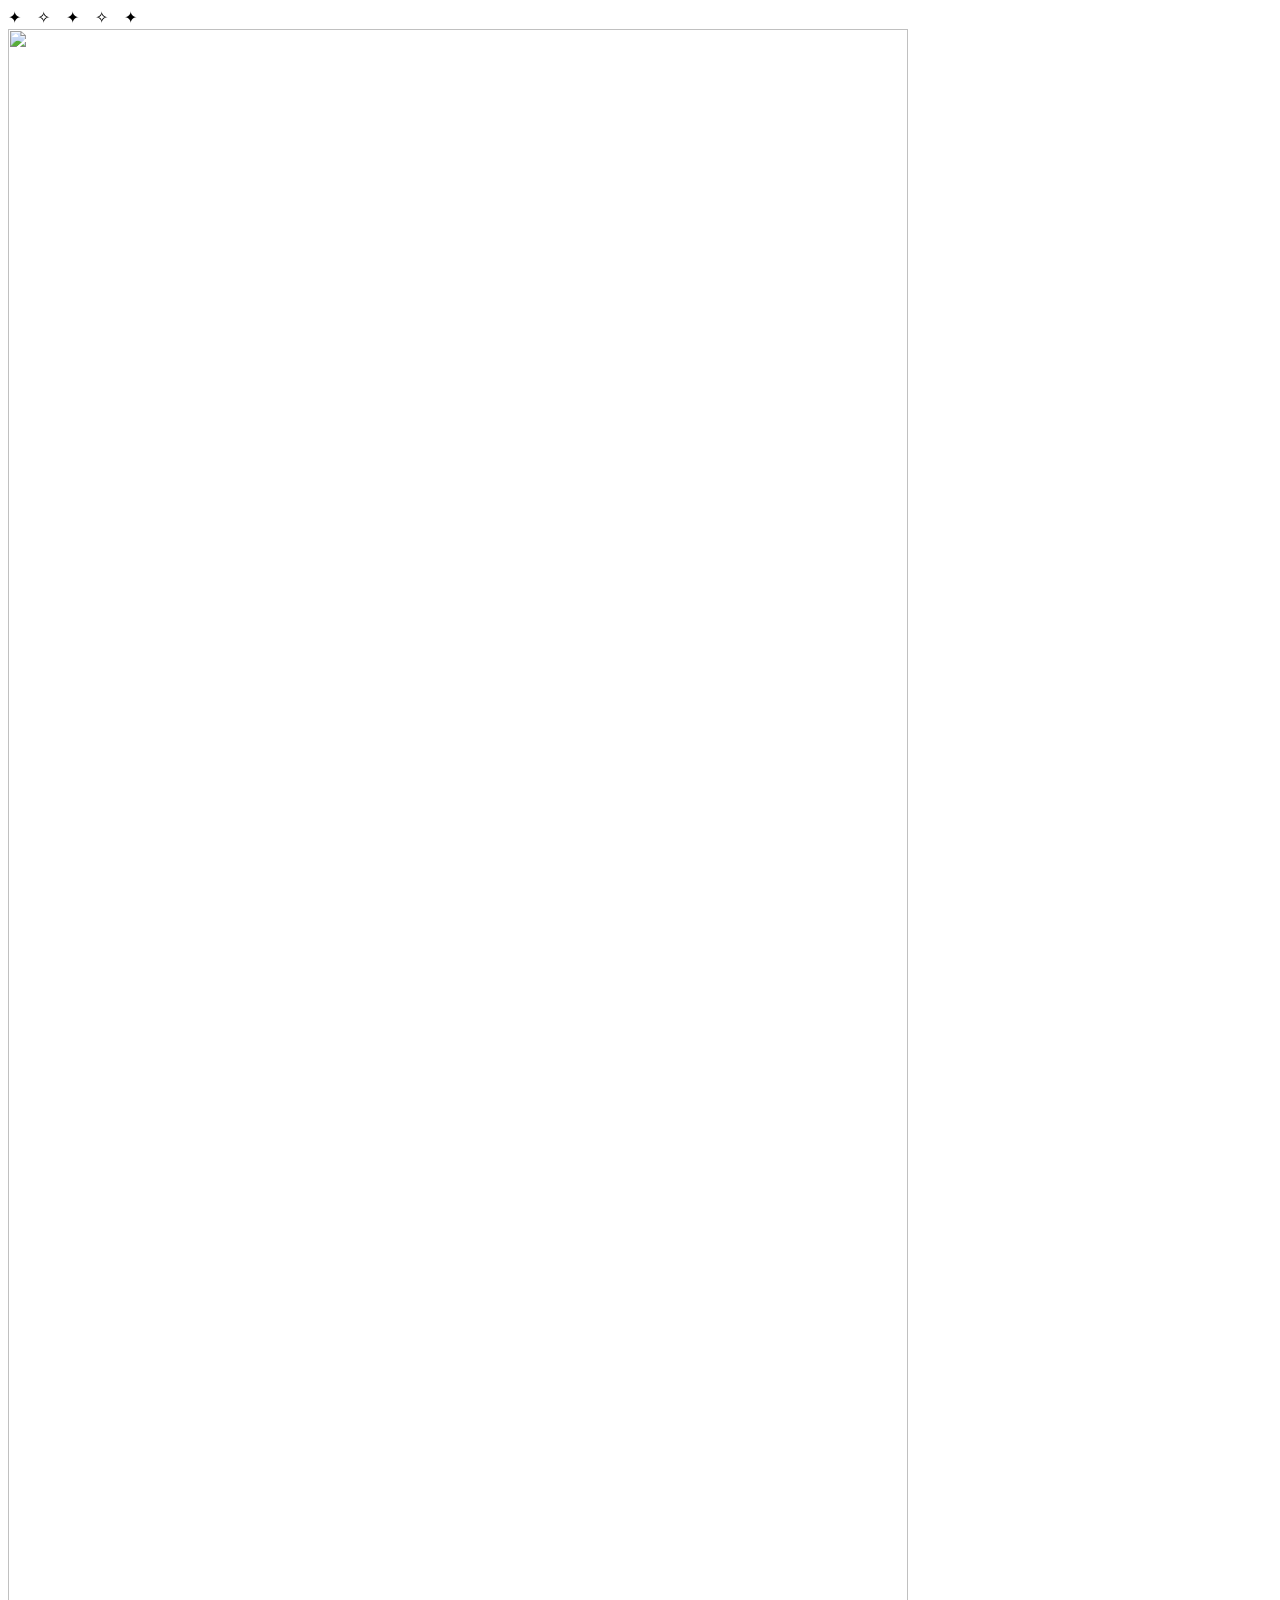
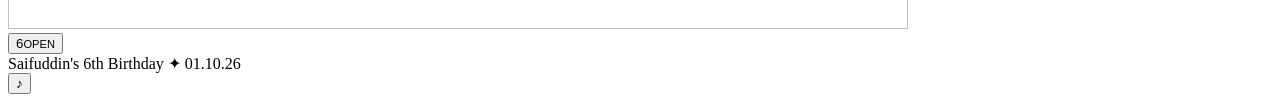
==== index.html @ 498d50bd "Rename 1-index.html to index.html" ====
<!doctype html><html lang="en"><head><meta charset="utf-8"><meta name="viewport" content="width=device-width,initial-scale=1"><meta name="theme-color" content="#e7f6ff"><title>Saifuddin's 6th birthday invitation</title><meta name="description" content="Join us for Saifuddin's 6th birthday, 1 October at 5 PM in Shanti Nagar, Nagpur."><link rel="preload" href="card.jpg" as="image"><link rel="stylesheet" href="style.css"></head><body><main class="birthday">
<div id="envelope" class="envelope"><div class="lights" aria-hidden="true">✦　✧　✦　✧　✦</div><div class="envelope-stage"><img src="card.jpg" alt="" class="peek-card" width="900" height="1600"><div class="half left"></div><div class="half right"></div><button id="open" class="open-button" aria-label="Open Saifuddin's birthday invitation"><span>6</span><small>OPEN</small></button></div><div class="front-label">Saifuddin's 6th Birthday <span>✦</span> 01.10.26</div></div>
<div id="opened" class="opened" hidden><div class="heading"><span class="little-stars">✧　✦　✧</span><h1>Saifuddin turns 6!</h1><span class="heading-rule">✦　✦　✦</span></div><section class="card-wrap" aria-label="Birthday invitation card"><img src="card.jpg" class="card" width="900" height="1600" alt="Saifuddin's 6th birthday party invitation. October 1, 2026 at 5:00 PM. Maimoon Manzil, opposite Aadhar Apartment, Mudliar Chowk, Shanti Nagar, Nagpur."><div id="balloons"></div><div id="rays"></div></section><section class="celebration" aria-label="Animated cake-cutting scene"><span class="section-stars">✧　✦　✧</span><h2>Make a wish!</h2><div id="scene" class="scene"><div class="scene-glow"></div><div class="illustration-child" aria-hidden="true"><div class="hair"></div><div class="face"><i></i><i></i><b></b></div><div class="shirt"></div><div class="arm"></div><div class="hand"></div></div><div class="knife" aria-hidden="true"></div><div class="cake" aria-hidden="true"><div class="candles"><i></i><i></i><i></i><i></i><i></i><i></i></div><div class="frosting"></div><div class="tier">★ 6 ★</div><div class="plate"></div></div><div class="table"></div><span class="scene-balloon one"></span><span class="scene-balloon two"></span></div><button id="cut" class="cake-button">🎂 Cut the cake!</button></section><div class="details"><p>1 October 2026 · 5:00 PM</p><p>Maimoon Manzil<br>Opp. Aadhar Apartment<br>Mudliar Chowk, Shanti Nagar, Nagpur</p></div><a class="directions" href="https://www.google.com/maps/search/?api=1&amp;query=Maimoon+Manzil&amp;query_place_id=ChIJHcoeTADH1DsRcspZvFyrG2w" target="_blank" rel="noopener noreferrer" aria-label="Directions to Maimoon Manzil, Shantinagar Colony, Nagpur">⌖ &nbsp;Directions</a><div class="end-stars">✦　✧　✦</div><button id="replay" class="replay">Watch again ↺</button></div><div id="burst" class="burst" hidden aria-hidden="true"></div><button id="music" class="music" aria-label="Play music">♪</button><audio id="song" loop preload="none"></audio>
</main><script src="script.js" defer></script></body></html>
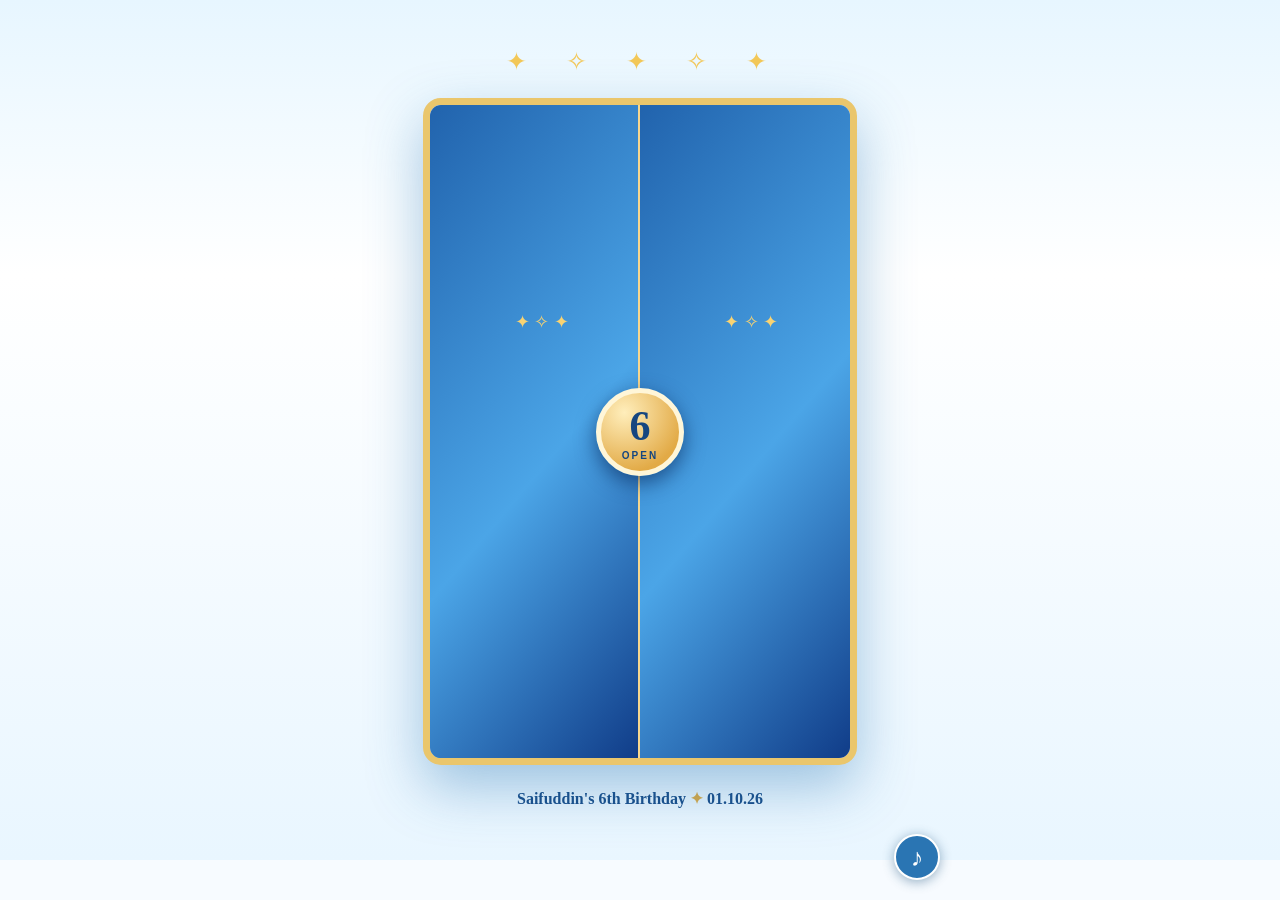
==== commit e7d6f7fb: "Rename 3-index.html to index.html" ====
--- a/index.html
+++ b/index.html
@@ -1,4 +1,4 @@
-<!doctype html><html lang="en"><head><meta charset="utf-8"><meta name="viewport" content="width=device-width,initial-scale=1"><meta name="theme-color" content="#e7f6ff"><title>Saifuddin's 6th birthday invitation</title><meta name="description" content="Join us for Saifuddin's 6th birthday, 1 October at 5 PM in Shanti Nagar, Nagpur."><link rel="preload" href="card.jpg" as="image"><link rel="stylesheet" href="style.css"></head><body><main class="birthday">
+<!doctype html><html lang="en"><head><meta charset="utf-8"><meta name="viewport" content="width=device-width,initial-scale=1"><meta name="theme-color" content="#e7f6ff"><title>Saifuddin's 6th birthday invitation</title><meta name="description" content="Join us for Saifuddin's 6th birthday, 1 October at 5 PM in Shanti Nagar, Nagpur."><meta property="og:type" content="website"><meta property="og:url" content="https://burhanuddinraja008-alt.github.io/family-invitations/"><meta property="og:title" content="Customized Invitation Card | Saifuddin's 6th Birthday"><meta property="og:description" content="For our valuable guest - tap to open your birthday invitation. 1 October 2026, 5:00 PM, Nagpur."><meta property="og:image" content="https://burhanuddinraja008-alt.github.io/family-invitations/card.jpg"><meta property="og:image:secure_url" content="https://burhanuddinraja008-alt.github.io/family-invitations/card.jpg"><meta property="og:image:type" content="image/jpeg"><meta property="og:image:width" content="900"><meta property="og:image:height" content="1600"><meta name="twitter:card" content="summary_large_image"><link rel="preload" href="card.jpg" as="image"><link rel="stylesheet" href="style.css"></head><body><main class="birthday">
 <div id="envelope" class="envelope"><div class="lights" aria-hidden="true">✦　✧　✦　✧　✦</div><div class="envelope-stage"><img src="card.jpg" alt="" class="peek-card" width="900" height="1600"><div class="half left"></div><div class="half right"></div><button id="open" class="open-button" aria-label="Open Saifuddin's birthday invitation"><span>6</span><small>OPEN</small></button></div><div class="front-label">Saifuddin's 6th Birthday <span>✦</span> 01.10.26</div></div>
 <div id="opened" class="opened" hidden><div class="heading"><span class="little-stars">✧　✦　✧</span><h1>Saifuddin turns 6!</h1><span class="heading-rule">✦　✦　✦</span></div><section class="card-wrap" aria-label="Birthday invitation card"><img src="card.jpg" class="card" width="900" height="1600" alt="Saifuddin's 6th birthday party invitation. October 1, 2026 at 5:00 PM. Maimoon Manzil, opposite Aadhar Apartment, Mudliar Chowk, Shanti Nagar, Nagpur."><div id="balloons"></div><div id="rays"></div></section><section class="celebration" aria-label="Animated cake-cutting scene"><span class="section-stars">✧　✦　✧</span><h2>Make a wish!</h2><div id="scene" class="scene"><div class="scene-glow"></div><div class="illustration-child" aria-hidden="true"><div class="hair"></div><div class="face"><i></i><i></i><b></b></div><div class="shirt"></div><div class="arm"></div><div class="hand"></div></div><div class="knife" aria-hidden="true"></div><div class="cake" aria-hidden="true"><div class="candles"><i></i><i></i><i></i><i></i><i></i><i></i></div><div class="frosting"></div><div class="tier">★ 6 ★</div><div class="plate"></div></div><div class="table"></div><span class="scene-balloon one"></span><span class="scene-balloon two"></span></div><button id="cut" class="cake-button">🎂 Cut the cake!</button></section><div class="details"><p>1 October 2026 · 5:00 PM</p><p>Maimoon Manzil<br>Opp. Aadhar Apartment<br>Mudliar Chowk, Shanti Nagar, Nagpur</p></div><a class="directions" href="https://www.google.com/maps/search/?api=1&amp;query=Maimoon+Manzil&amp;query_place_id=ChIJHcoeTADH1DsRcspZvFyrG2w" target="_blank" rel="noopener noreferrer" aria-label="Directions to Maimoon Manzil, Shantinagar Colony, Nagpur">⌖ &nbsp;Directions</a><div class="end-stars">✦　✧　✦</div><button id="replay" class="replay">Watch again ↺</button></div><div id="burst" class="burst" hidden aria-hidden="true"></div><button id="music" class="music" aria-label="Play music">♪</button><audio id="song" loop preload="none"></audio>
 </main><script src="script.js" defer></script></body></html>
--- a/style.css
+++ b/style.css
@@ -0,0 +1,4 @@
+html,body,#root{margin:0;min-height:100%;}body{background:#f7fbff}.birthday{color:#123c70;background:linear-gradient(180deg,#e7f6ff,#fff 32%,#e9f6ff);min-height:75vh;position:relative;overflow:hidden;padding:15px 8px 28px;text-align:center;font-family:Georgia,serif}.envelope{margin:0 auto;max-width:510px;padding-top:30px}.lights{color:#f3c858;font-size:25px;margin-bottom:20px;letter-spacing:7px}.envelope-stage{position:relative;perspective:1100px;aspect-ratio:9/14;width:min(94%,420px);margin:auto;border:7px solid #eac66c;border-radius:18px;box-shadow:0 22px 55px #2776b368;overflow:hidden;background:#e7f6ff}.peek-card{height:100%;width:100%;object-fit:cover;position:absolute;inset:0}.half{position:absolute;top:0;height:100%;width:50.1%;background:linear-gradient(130deg,#2163ad,#4ba5e7 55%,#103c88);z-index:2;transition:transform 1.5s ease .25s,opacity .4s ease 1.45s;backface-visibility:hidden}.half:after{content:'✦  ✧  ✦';position:absolute;color:#f8d373;font-size:18px;top:25%;left:18%;width:70%;line-height:6}.half.left{left:0;transform-origin:left;border-right:2px solid #f7d78e}.half.right{right:0;transform-origin:right;border-left:2px solid #f7d78e}.opening .half.left{transform:rotateY(-110deg);opacity:0}.opening .half.right{transform:rotateY(110deg);opacity:0}.open-button{position:absolute;left:50%;top:50%;transform:translate(-50%,-50%);z-index:4;border:5px solid #fff6d8;width:88px;height:88px;border-radius:50%;background:radial-gradient(circle at 30% 25%,#ffeebb,#e2aa46 75%);color:#164680;box-shadow:0 7px 20px #06255799;cursor:pointer;display:grid;align-content:center;font-family:Georgia;font-weight:bold;font-size:42px}.open-button small{font:700 10px Arial;letter-spacing:2px}.opening .open-button{animation:vanish .55s forwards}@keyframes vanish{to{opacity:0;transform:translate(-50%,-50%) scale(2)}}.front-label{margin:24px 0;font-size:16px;font-weight:bold;color:#184c88}.front-label span{color:#dba943}.opened{max-width:490px;margin:auto;position:relative}.heading{position:relative;z-index:2;margin-bottom:12px}.heading h1{font:italic 30px Georgia;margin:5px auto 4px;color:#205da2;text-shadow:0 2px #fff}.little-stars,.heading-rule,.section-stars,.end-stars{color:#dbac4c;letter-spacing:5px}.card-wrap{position:relative;margin:auto;max-width:440px;padding:5px}.card{position:relative;width:100%;height:auto;display:block;z-index:1;border-radius:9px;box-shadow:0 16px 32px #286ba34d}.balloon{position:absolute;z-index:3;top:-60px;border-radius:48% 48% 46% 46%;pointer-events:none;opacity:.84;box-shadow:inset -6px -7px 9px #245b9b50;animation:float 9s linear infinite}.balloon:after{content:'';position:absolute;top:100%;left:49%;height:28px;border-left:1px solid #7e99b1}.glint{position:absolute;z-index:4;color:#ffe393;font-size:16px;text-shadow:0 0 8px #eea944;animation:twinkle 2.7s ease-in-out infinite;pointer-events:none}@keyframes float{0%{transform:translateY(1300px) rotate(-8deg);opacity:0}8%{opacity:.8}90%{opacity:.8}100%{transform:translateY(-100px) rotate(12deg);opacity:0}}@keyframes twinkle{0%,100%{opacity:0;transform:scale(.4)}50%{opacity:1;transform:scale(1.2)}}.celebration{padding:26px 2px 12px}.celebration h2{margin:5px 0 14px;font:italic 28px Georgia;color:#256db3}.scene{height:220px;max-width:390px;margin:auto;position:relative;border-radius:20px;background:radial-gradient(circle at 50% 35%,#fff,#d5ecff 65%,#9ed3f1);overflow:hidden;border:3px solid #f6cf76}.scene-glow{position:absolute;inset:0;background:radial-gradient(circle at 65% 40%,#fff8be 0%,transparent 44%);animation:twinkle 3s infinite}.table{position:absolute;bottom:18px;width:100%;height:16px;background:#82b4df}.illustration-child{position:absolute;bottom:25px;left:17%;width:90px;height:163px;z-index:2}.hair{position:absolute;left:25px;top:5px;width:60px;height:40px;background:#322d33;border-radius:55% 55% 35% 25%;transform:rotate(-8deg)}.face{position:absolute;left:30px;top:22px;width:52px;height:61px;border-radius:42% 42% 50% 50%;background:#d99b71;z-index:2}.face i{position:absolute;top:25px;left:13px;background:#282b39;width:5px;height:6px;border-radius:50%}.face i:nth-child(2){left:36px}.face b{position:absolute;top:40px;left:20px;width:14px;height:7px;border-bottom:2px solid #733f44;border-radius:50%}.shirt{position:absolute;left:18px;top:83px;width:74px;height:83px;border-radius:25px 25px 12px 12px;background:#c93540}.arm{position:absolute;top:94px;left:72px;width:62px;height:15px;background:#c93540;border-radius:12px;transform-origin:left;transform:rotate(19deg);transition:transform .6s}.hand{position:absolute;top:115px;left:119px;width:17px;height:13px;border-radius:50%;background:#d99b71;transform-origin:-40px -15px;transition:transform .6s}.knife{position:absolute;left:52%;top:51%;height:55px;width:5px;z-index:4;background:linear-gradient(#f6faff,#809db3);border-radius:3px;transform:rotate(-40deg);transition:transform .6s}.is-cut .arm{transform:rotate(40deg)}.is-cut .hand{transform:translateY(19px)}.is-cut .knife{transform:translateY(24px) rotate(-18deg)}.cake{position:absolute;bottom:32px;left:55%;width:115px;height:89px;z-index:3}.tier{height:60px;background:linear-gradient(100deg,#65b5ea,#effaff,#6eb7e8);border:4px solid #faf9ef;border-radius:8px 8px 13px 13px;color:#e7a738;font-size:22px;line-height:60px}.frosting{position:absolute;top:-12px;width:100%;height:28px;border-radius:50%;background:#fff8ed;border:2px solid #ffdf95}.plate{position:absolute;bottom:-6px;left:-13px;width:145px;height:11px;border-radius:50%;background:#e7ad54}.candles{position:absolute;top:-46px;display:flex;justify-content:space-evenly;width:100%}.candles i{width:5px;height:24px;background:#f9bd55;position:relative}.candles i:before{content:'✦';position:absolute;top:-18px;left:-5px;color:#ffad25;animation:twinkle 1s infinite}.scene-balloon{position:absolute;width:32px;height:41px;border-radius:50%;top:17px;left:6%;background:#3b89d0}.scene-balloon.two{left:auto;right:6%;top:27px;background:#f9c85f}.scene-balloon:after{content:'';position:absolute;top:40px;left:50%;height:65px;border-left:1px solid #6689a5}.cake-button{border:0;border-radius:24px;background:#2368aa;color:#fff;font:bold 15px Arial;padding:12px 22px;margin-top:16px;cursor:pointer;box-shadow:0 5px 0 #164778}.cake-button:active{transform:translateY(3px)}.details{font:16px/1.5 Georgia;color:#205489;margin:14px auto}.details p:first-child{font-weight:bold;color:#ae7b25}.end-stars{margin:20px}.replay{background:none;border:1px solid #9dbedb;color:#285b91;padding:10px 18px;border-radius:20px;cursor:pointer;font-size:13px}.music{position:fixed;z-index:10;bottom:20px;right:max(20px,calc((100vw - 600px)/2));border:2px solid white;background:#2a75b3;color:#fff;border-radius:50%;width:46px;height:46px;box-shadow:0 2px 12px #124a7370;font-size:25px;cursor:pointer}.music.on{animation:pulse 2s infinite}@keyframes pulse{50%{transform:scale(1.1)}}.burst{position:fixed;inset:0;pointer-events:none;z-index:9}.burst span{position:absolute;top:-20px;width:9px;height:15px;animation:fall 2.8s linear forwards}@keyframes fall{to{transform:translateY(105vh) rotate(850deg)}}@media(max-width:390px){.birthday{padding:8px 4px 28px}.heading h1{font-size:26px}.scene{height:205px}.illustration-child{left:11%}.cake{left:55%}}@media(prefers-reduced-motion:reduce){*,*:before,*:after{animation-duration:.01ms!important;transition-duration:.01ms!important}.balloon{display:none}}
+
+.directions{display:inline-flex;align-items:center;justify-content:center;min-height:43px;padding:0 21px;border:1.5px solid #d5af5e;border-radius:23px;background:#fdf9e9;color:#17558e;font:700 14px Arial,sans-serif;text-decoration:none;box-shadow:0 3px 9px #5f94ba25}.directions:focus-visible{outline:3px solid #276fab;outline-offset:2px}
+[hidden]{display:none!important}html{scroll-behavior:smooth}button{touch-action:manipulation}
